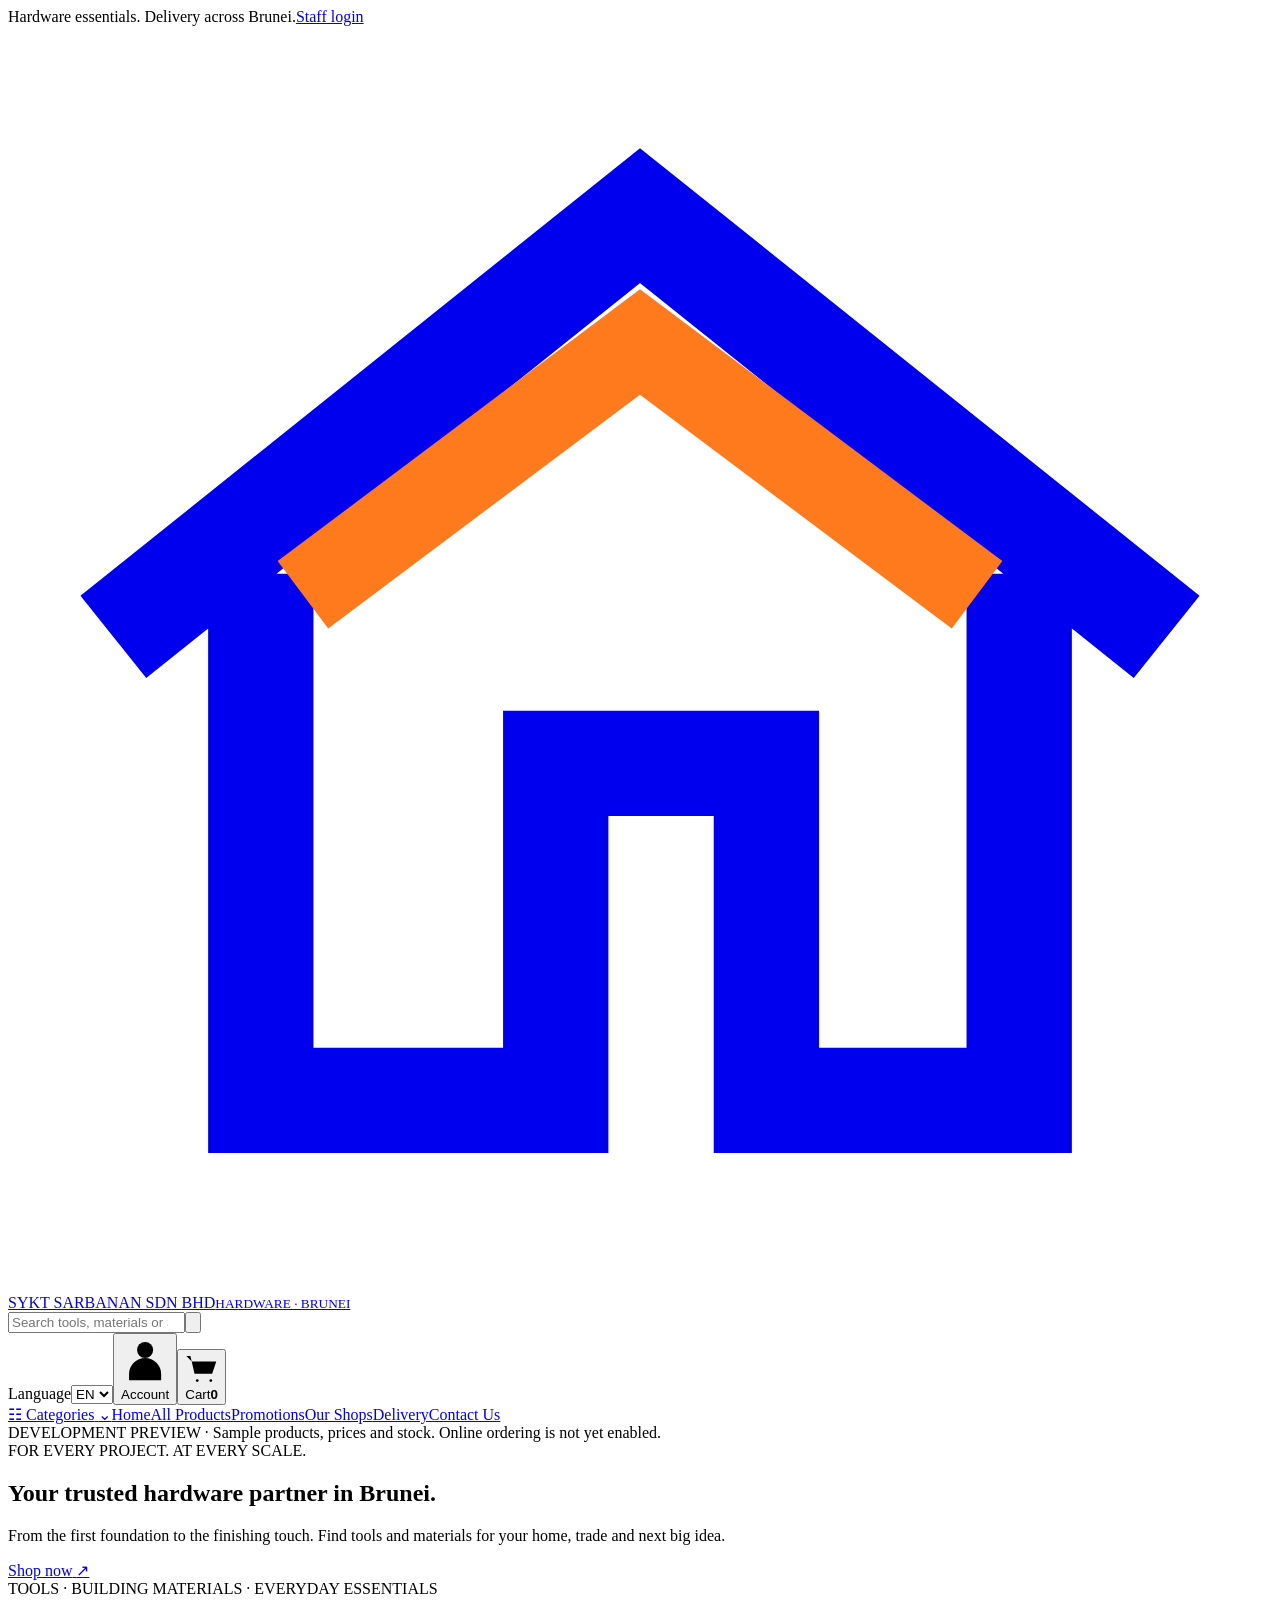
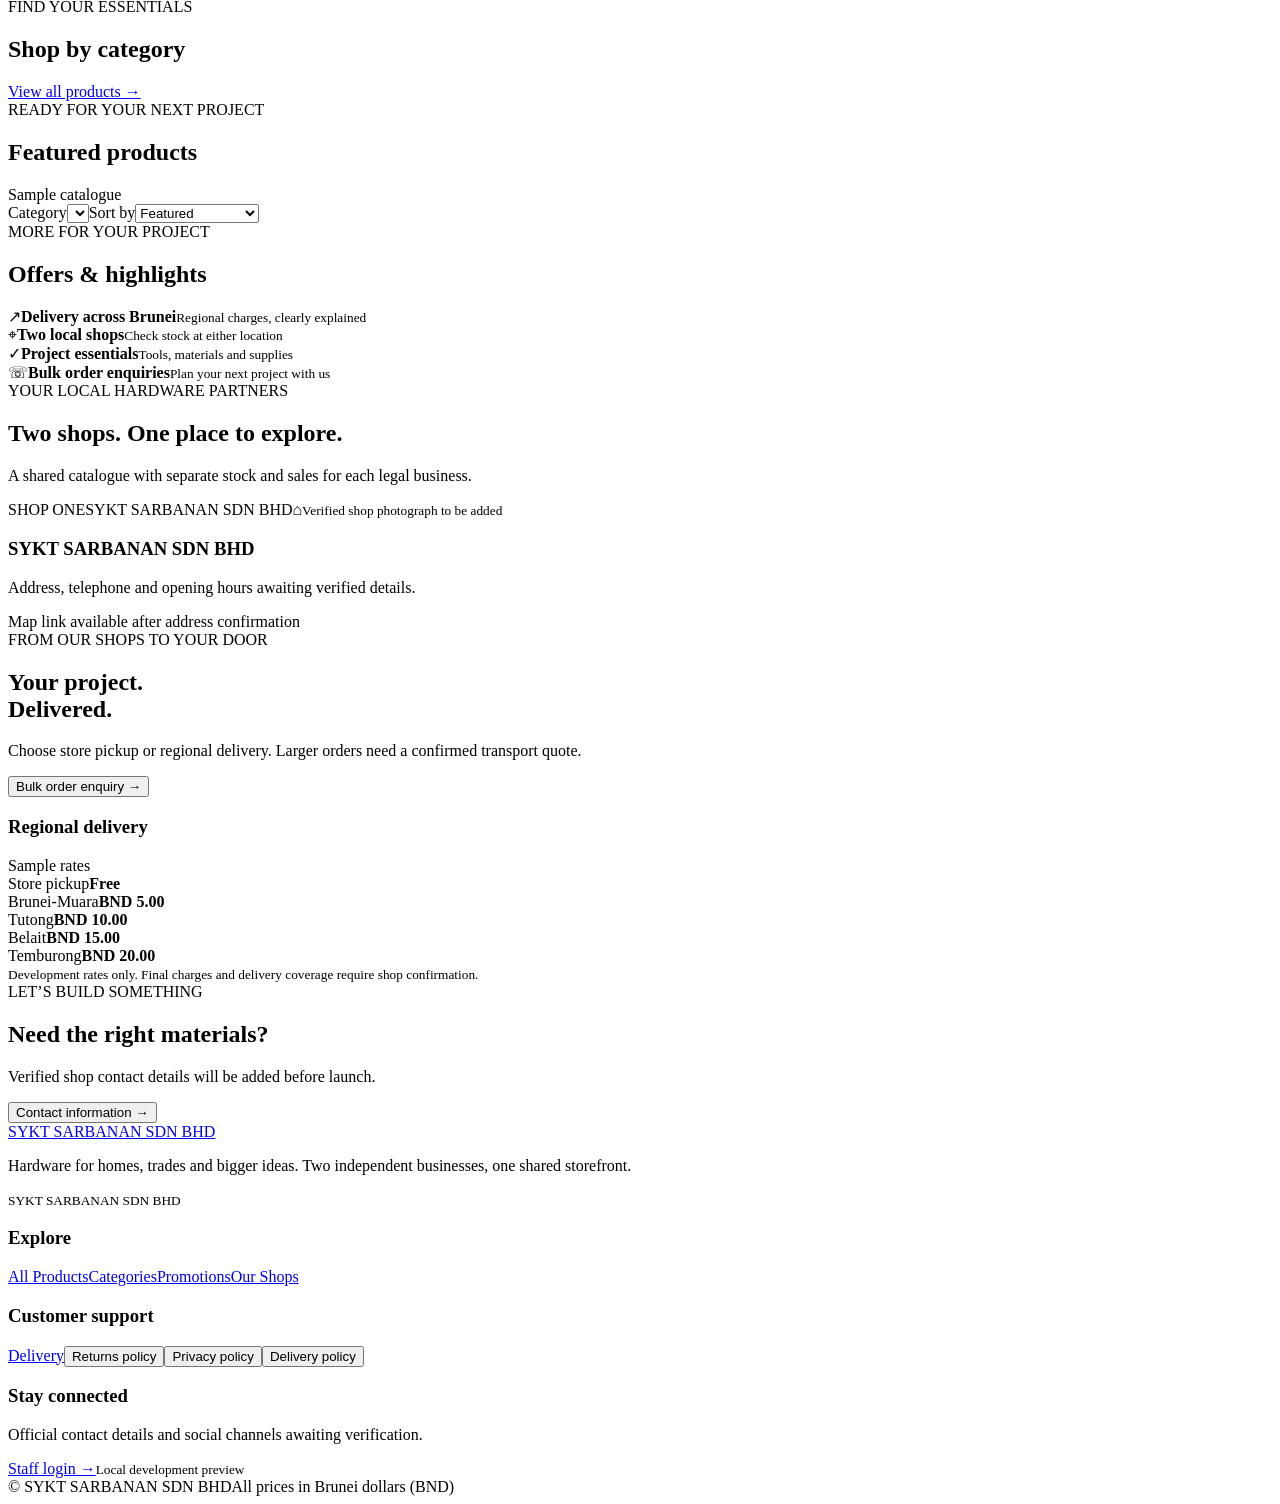
==== sykt-sarbanan/index.html @ 251e5030 "Add independent BMK Arvin and Sykt Sarbanan shop websites" ====
<!doctype html>
<html lang="en"><head><meta charset="utf-8"><meta name="viewport" content="width=device-width,initial-scale=1"><meta name="description" content="Explore hardware, tools and building materials from SYKT SARBANAN SDN BHD in Brunei."><title>SYKT SARBANAN SDN BHD | Hardware for every project</title><link rel="stylesheet" href="/assets/site.css"><script defer src="/assets/i18n.js"></script><script defer src="/assets/site.js"></script></head>
<body>
<div class="announcement"><div class="container"><span data-t="announcement">Hardware essentials. Delivery across Brunei.</span><a href="/staff" data-t="staffLogin">Staff login</a></div></div>
<header class="container header"><a class="brand" href="/" aria-label="SYKT SARBANAN SDN BHD"><svg viewBox="0 0 60 60" aria-hidden="true"><path d="M5 29 30 9 55 29M12 26v25h14V35h10v16h12V26" fill="none" stroke="currentColor" stroke-width="5"/><path d="m14 27 16-12 16 12" fill="none" stroke="#ff791d" stroke-width="4"/></svg><span>SYKT SARBANAN SDN BHD<small data-t="brandSub">HARDWARE · BRUNEI</small></span></a><form id="searchForm" class="search"><input id="search" type="search" data-ph="search" aria-label="Search products" placeholder="Search tools, materials or SKU…"><button aria-label="Search" data-aria="searchAction"><svg viewBox="0 0 24 24"><circle cx="10" cy="10" r="6"/><path d="m15 15 6 6"/></svg></button></form><div class="header-actions"><label class="language"><span class="sr-only" data-t="language">Language</span><select id="language" aria-label="Language" data-aria="language"><option value="en">EN</option><option value="ms">BM</option></select></label><button class="icon-button" id="accountButton" data-aria="account" aria-label="Account"><svg viewBox="0 0 24 24"><circle cx="12" cy="7" r="4"/><path d="M4 22v-3a8 8 0 0 1 16 0v3"/></svg><span data-t="account">Account</span></button><button class="icon-button" id="cartButton" data-aria="cart" aria-label="Cart"><svg viewBox="0 0 24 24"><path d="M1 3h3l3 13h13l3-9H5"/><circle cx="9" cy="21" r="1"/><circle cx="19" cy="21" r="1"/></svg><span data-t="cart">Cart</span><b id="cartCount" class="count">0</b></button></div></header>
<nav class="nav"><div class="container"><a class="nav-category" href="#categories"><span>☷</span> <span data-t="categories">Categories</span> <span>⌄</span></a><a href="#home" data-t="home">Home</a><a href="#catalog" data-t="allProducts">All Products</a><a href="#promotions" data-t="promotions">Promotions</a><a href="#shops" data-t="ourShops">Our Shops</a><a href="#delivery" data-t="delivery">Delivery</a><a href="#contact" data-t="contact">Contact Us</a></div></nav>
<div class="demo-strip"><span class="container" data-t="demoNotice">DEVELOPMENT PREVIEW · Sample products, prices and stock. Online ordering is not yet enabled.</span></div>
<main id="home">
<section class="hero-wrap container"><div class="hero"><div class="hero-content"><span class="eyebrow light" data-t="heroEyebrow">FOR EVERY PROJECT. AT EVERY SCALE.</span><h1 data-t="heroTitle">Your trusted hardware partner in Brunei.</h1><p data-t="heroCopy">From the first foundation to the finishing touch. Find tools and materials for your home, trade and next big idea.</p><a class="button orange" href="#catalog"><span data-t="shopNow">Shop now</span> <span>↗</span></a><div class="hero-foot"><span data-t="heroFoot">TOOLS · BUILDING MATERIALS · EVERYDAY ESSENTIALS</span></div></div></div></section>
<section id="categories" class="container section"><div class="section-head"><div><span class="eyebrow" data-t="findYourEssentials">FIND YOUR ESSENTIALS</span><h2 data-t="shopByCategory">Shop by category</h2></div><a href="#catalog" class="text-link" data-t="viewAll">View all products →</a></div><div id="categoryTiles" class="category-grid"></div></section>
<section id="catalog" class="container section"><div class="section-head"><div><span class="eyebrow" data-t="readyForYourNextProject">READY FOR YOUR NEXT PROJECT</span><h2 data-t="featuredProducts">Featured products</h2></div><span class="sample-label" data-t="sampleCatalogue">Sample catalogue</span></div><div class="filters"><label><select hidden id="company" aria-label="Select shop" data-aria="browseShop"></select></label><label><span data-t="category">Category</span><select id="category" aria-label="Product category" data-aria="category"></select></label><label><span data-t="sort">Sort by</span><select id="sort"><option value="featured" data-t="featured">Featured</option><option value="low" data-t="priceLow">Price: low to high</option><option value="high" data-t="priceHigh">Price: high to low</option></select></label><span id="results" aria-live="polite"></span></div><div id="products" class="product-grid"></div></section>
<section id="promotions" class="container section"><div class="section-head"><div><span class="eyebrow" data-t="moreForYourProject">MORE FOR YOUR PROJECT</span><h2 data-t="offersHighlights">Offers & highlights</h2></div></div><div id="promotionCards" class="promo-grid"></div></section>
<div class="container service-strip"><div><span class="service-icon">↗</span><span><b data-t="deliveryAcrossBrunei">Delivery across Brunei</b><small data-t="deliveryService">Regional charges, clearly explained</small></span></div><div><span class="service-icon">⌖</span><span><b data-t="twoLocalShops">Two local shops</b><small data-t="shopService">Check stock at either location</small></span></div><div><span class="service-icon">✓</span><span><b data-t="projectEssentials">Project essentials</b><small data-t="productService">Tools, materials and supplies</small></span></div><div><span class="service-icon">☏</span><span><b data-t="bulkOrders">Bulk order enquiries</b><small data-t="bulkService">Plan your next project with us</small></span></div></div>
<section id="shops" class="container section"><div class="section-head"><div><span class="eyebrow" data-t="yourLocalPartners">YOUR LOCAL HARDWARE PARTNERS</span><h2 data-t="twoShopsTitle">Two shops. One place to explore.</h2></div><p class="section-intro" data-t="shopsIntro">A shared catalogue with separate stock and sales for each legal business.</p></div><div class="shops-grid"><article class="shop-card"><div class="shop-visual blue"><span class="eyebrow" data-t="shopOne">SHOP ONE</span><span class="shop-wordmark">SYKT SARBANAN SDN BHD</span><span class="warehouse-lines" aria-hidden="true">⌂</span><small data-t="photoPending">Verified shop photograph to be added</small></div><div class="shop-info"><h3>SYKT SARBANAN SDN BHD</h3><p data-t="shopInfoPending">Address, telephone and opening hours awaiting verified details.</p><span class="pending" data-t="mapPending">Map link available after address confirmation</span></div></article></div></section>
<section id="delivery" class="container section delivery-section"><div><span class="eyebrow" data-t="fromOurShopsToYourDoor">FROM OUR SHOPS TO YOUR DOOR</span><h2 data-t="deliveryTitle">Your project.<br>Delivered.</h2><p data-t="deliveryCopy">Choose store pickup or regional delivery. Larger orders need a confirmed transport quote.</p><button class="button navy" id="bulkButton" data-t="bulkEnquiry">Bulk order enquiry →</button></div><div class="delivery-rates"><div class="rate-head"><h3 data-t="regionalDelivery">Regional delivery</h3><span class="sample-label" data-t="sampleRates">Sample rates</span></div><div><span data-t="pickup">Store pickup</span><b data-t="free">Free</b></div><div><span>Brunei-Muara</span><b>BND 5.00</b></div><div><span>Tutong</span><b>BND 10.00</b></div><div><span>Belait</span><b>BND 15.00</b></div><div><span>Temburong</span><b>BND 20.00</b></div><small data-t="deliveryDisclaimer">Development rates only. Final charges and delivery coverage require shop confirmation.</small></div></section>
<section id="contact" class="contact-band"><div class="container"><div><span class="eyebrow light" data-t="letsBuildSomething">LET’S BUILD SOMETHING</span><h2 data-t="needHelp">Need the right materials?</h2><p data-t="contactPending">Verified shop contact details will be added before launch.</p></div><button class="button orange" id="contactButton" data-t="contactDetails">Contact information →</button></div></section>
</main>
<footer><div class="container footer-grid"><div><a class="brand footer-brand" href="/">SYKT SARBANAN SDN BHD</a><p data-t="footerCopy">Hardware for homes, trades and bigger ideas. Two independent businesses, one shared storefront.</p><small>SYKT SARBANAN SDN BHD</small></div><div><h3 data-t="explore">Explore</h3><a href="#catalog" data-t="allProducts">All Products</a><a href="#categories" data-t="categories">Categories</a><a href="#promotions" data-t="promotions">Promotions</a><a href="#shops" data-t="ourShops">Our Shops</a></div><div><h3 data-t="customerSupport">Customer support</h3><a href="#delivery" data-t="delivery">Delivery</a><button class="footer-link" data-policy="returns" data-t="returnsPolicy">Returns policy</button><button class="footer-link" data-policy="privacy" data-t="privacyPolicy">Privacy policy</button><button class="footer-link" data-policy="delivery" data-t="deliveryPolicy">Delivery policy</button></div><div><h3 data-t="stayConnected">Stay connected</h3><p data-t="socialPending">Official contact details and social channels awaiting verification.</p><a href="/staff" data-t="staffLogin">Staff login →</a><small data-t="localPreview">Local development preview</small></div></div><div class="container footer-bottom"><span>© <span id="year"></span> SYKT SARBANAN SDN BHD</span><span data-t="currencyNote">All prices in Brunei dollars (BND)</span></div></footer>
<div id="toast" class="toast" role="status" hidden></div>
<dialog id="languageDialog" class="language-dialog"><span class="eyebrow">WELCOME / SELAMAT DATANG</span><h2>Choose your language<br><span>Pilih bahasa anda</span></h2><p data-t="languageCopy">Browse in the language you prefer. You can change it anytime.</p><div class="language-options"><button data-lang="en"><b>English</b><span>EN</span></button><button data-lang="ms"><b>Bahasa Melayu</b><span>BM</span></button></div><button id="confirmLanguage" class="button navy wide" data-t="continue">Continue</button></dialog>
<dialog id="detailDialog" class="detail-dialog"><button class="close" data-close="detailDialog" aria-label="Close" data-aria="close">×</button><div id="detailContent"></div></dialog>
<dialog id="cartDialog" class="cart-dialog"><div class="dialog-head"><h2 data-t="yourCart">Your cart</h2><button class="close" data-close="cartDialog" aria-label="Close" data-aria="close">×</button></div><div id="cartContent"></div></dialog>
<dialog id="infoDialog" class="info-dialog"><button class="close" data-close="infoDialog" aria-label="Close" data-aria="close">×</button><div id="infoContent"></div></dialog>
</body></html>
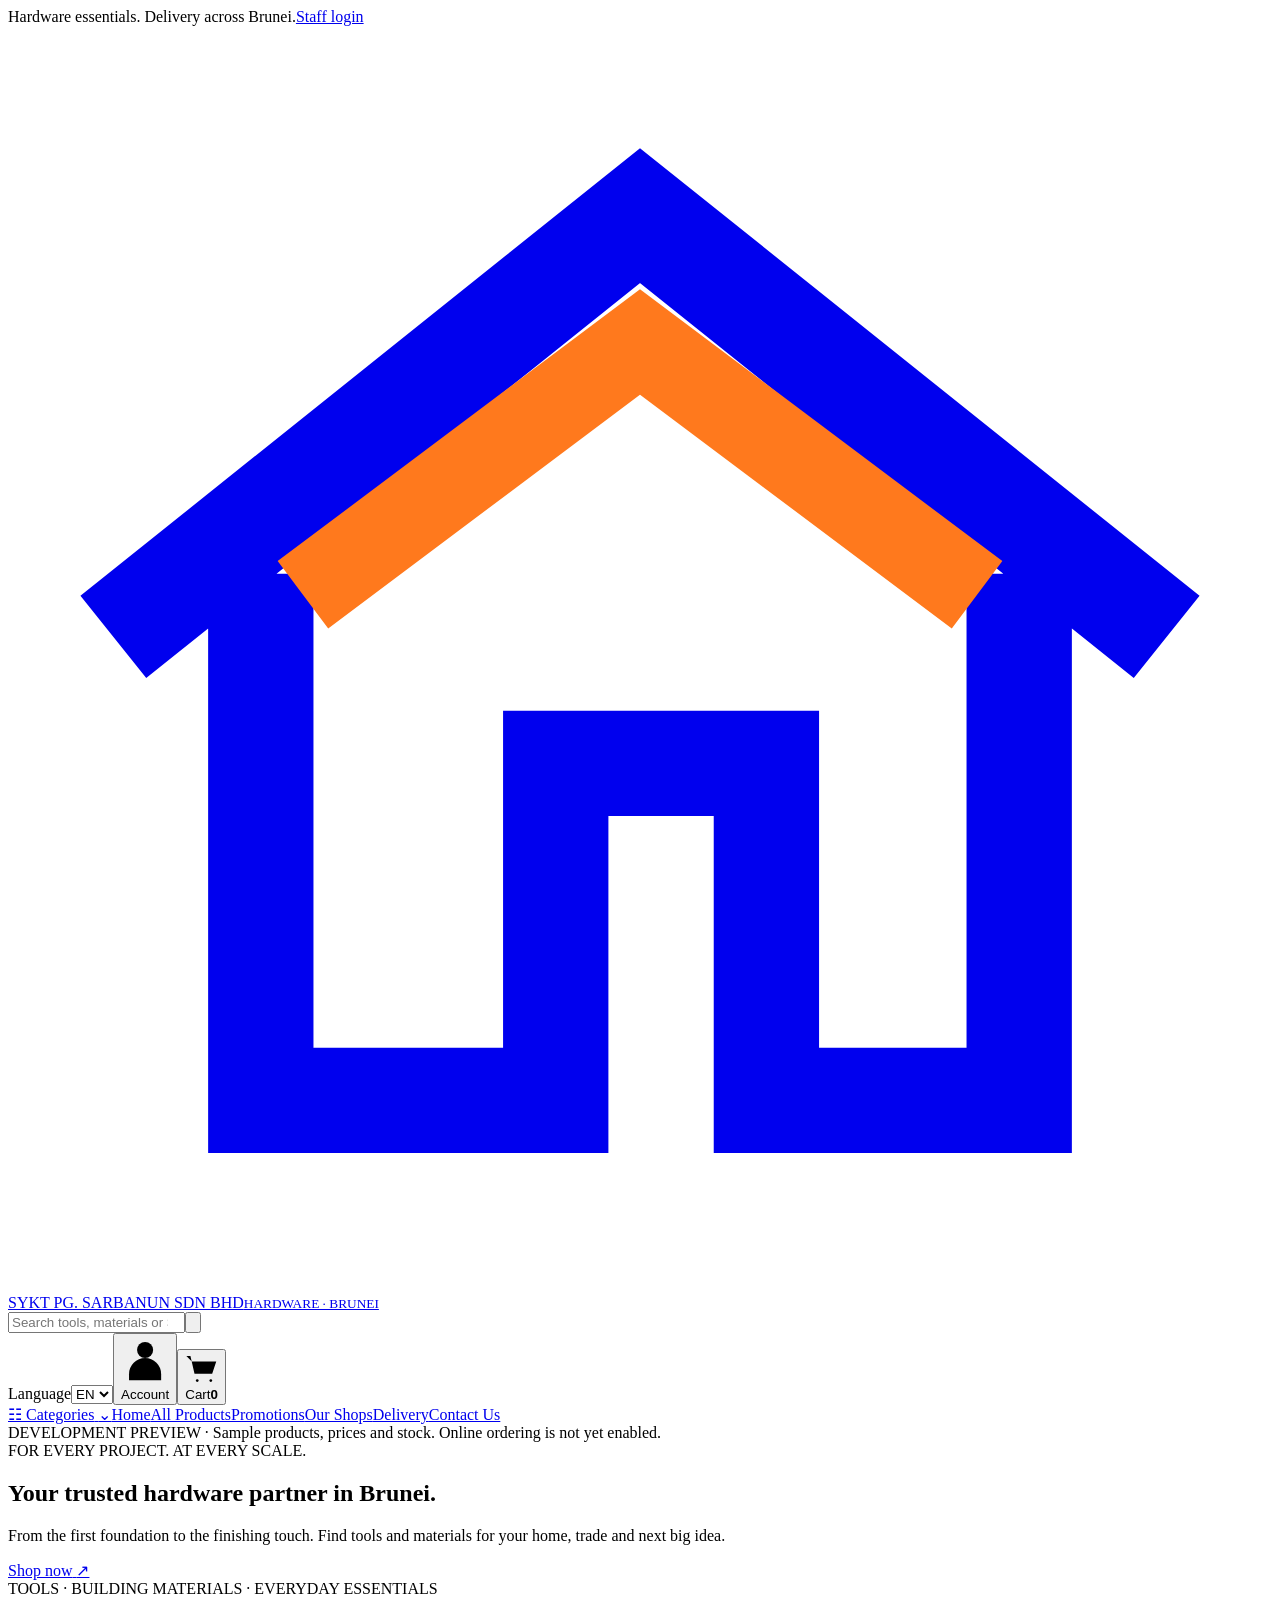
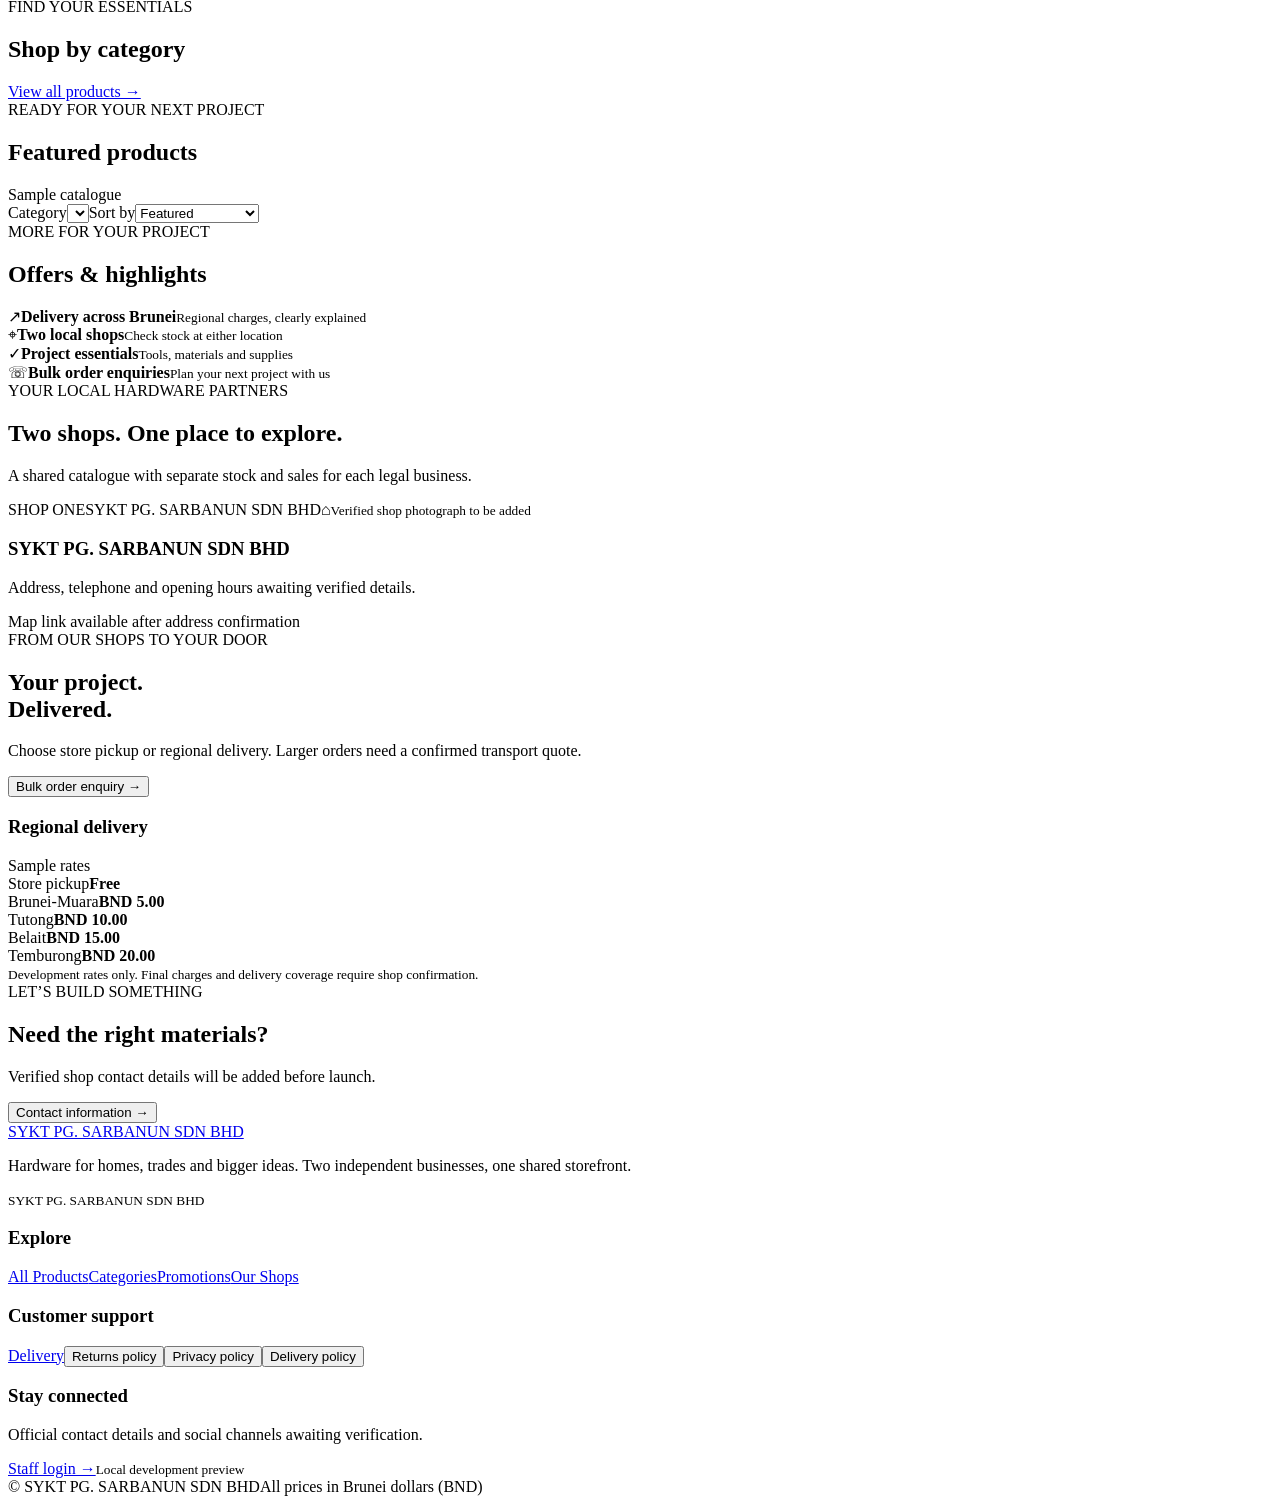
==== commit e8a2ce5a: "Correct Sarbanun legal name and add private inventory audit export" ====
--- a/sykt-sarbanan/index.html
+++ b/sykt-sarbanan/index.html
@@ -1,8 +1,8 @@
 <!doctype html>
-<html lang="en"><head><meta charset="utf-8"><meta name="viewport" content="width=device-width,initial-scale=1"><meta name="description" content="Explore hardware, tools and building materials from SYKT SARBANAN SDN BHD in Brunei."><title>SYKT SARBANAN SDN BHD | Hardware for every project</title><link rel="stylesheet" href="/assets/site.css"><script defer src="/assets/i18n.js"></script><script defer src="/assets/site.js"></script></head>
+<html lang="en"><head><meta charset="utf-8"><meta name="viewport" content="width=device-width,initial-scale=1"><meta name="description" content="Explore hardware, tools and building materials from SYKT PG. SARBANUN SDN BHD in Brunei."><title>SYKT PG. SARBANUN SDN BHD | Hardware for every project</title><link rel="stylesheet" href="/assets/site.css"><script defer src="/assets/i18n.js"></script><script defer src="/assets/customer.js"></script><script defer src="/assets/shop-settings.js"></script><script defer src="/assets/site.js"></script></head>
 <body>
 <div class="announcement"><div class="container"><span data-t="announcement">Hardware essentials. Delivery across Brunei.</span><a href="/staff" data-t="staffLogin">Staff login</a></div></div>
-<header class="container header"><a class="brand" href="/" aria-label="SYKT SARBANAN SDN BHD"><svg viewBox="0 0 60 60" aria-hidden="true"><path d="M5 29 30 9 55 29M12 26v25h14V35h10v16h12V26" fill="none" stroke="currentColor" stroke-width="5"/><path d="m14 27 16-12 16 12" fill="none" stroke="#ff791d" stroke-width="4"/></svg><span>SYKT SARBANAN SDN BHD<small data-t="brandSub">HARDWARE · BRUNEI</small></span></a><form id="searchForm" class="search"><input id="search" type="search" data-ph="search" aria-label="Search products" placeholder="Search tools, materials or SKU…"><button aria-label="Search" data-aria="searchAction"><svg viewBox="0 0 24 24"><circle cx="10" cy="10" r="6"/><path d="m15 15 6 6"/></svg></button></form><div class="header-actions"><label class="language"><span class="sr-only" data-t="language">Language</span><select id="language" aria-label="Language" data-aria="language"><option value="en">EN</option><option value="ms">BM</option></select></label><button class="icon-button" id="accountButton" data-aria="account" aria-label="Account"><svg viewBox="0 0 24 24"><circle cx="12" cy="7" r="4"/><path d="M4 22v-3a8 8 0 0 1 16 0v3"/></svg><span data-t="account">Account</span></button><button class="icon-button" id="cartButton" data-aria="cart" aria-label="Cart"><svg viewBox="0 0 24 24"><path d="M1 3h3l3 13h13l3-9H5"/><circle cx="9" cy="21" r="1"/><circle cx="19" cy="21" r="1"/></svg><span data-t="cart">Cart</span><b id="cartCount" class="count">0</b></button></div></header>
+<header class="container header"><a class="brand" href="/" aria-label="SYKT PG. SARBANUN SDN BHD"><svg viewBox="0 0 60 60" aria-hidden="true"><path d="M5 29 30 9 55 29M12 26v25h14V35h10v16h12V26" fill="none" stroke="currentColor" stroke-width="5"/><path d="m14 27 16-12 16 12" fill="none" stroke="#ff791d" stroke-width="4"/></svg><span>SYKT PG. SARBANUN SDN BHD<small data-t="brandSub">HARDWARE · BRUNEI</small></span></a><form id="searchForm" class="search"><input id="search" type="search" data-ph="search" aria-label="Search products" placeholder="Search tools, materials or SKU…"><button aria-label="Search" data-aria="searchAction"><svg viewBox="0 0 24 24"><circle cx="10" cy="10" r="6"/><path d="m15 15 6 6"/></svg></button></form><div class="header-actions"><label class="language"><span class="sr-only" data-t="language">Language</span><select id="language" aria-label="Language" data-aria="language"><option value="en">EN</option><option value="ms">BM</option></select></label><button class="icon-button" id="accountButton" data-aria="account" aria-label="Account"><svg viewBox="0 0 24 24"><circle cx="12" cy="7" r="4"/><path d="M4 22v-3a8 8 0 0 1 16 0v3"/></svg><span data-t="account">Account</span></button><button class="icon-button" id="cartButton" data-aria="cart" aria-label="Cart"><svg viewBox="0 0 24 24"><path d="M1 3h3l3 13h13l3-9H5"/><circle cx="9" cy="21" r="1"/><circle cx="19" cy="21" r="1"/></svg><span data-t="cart">Cart</span><b id="cartCount" class="count">0</b></button></div></header>
 <nav class="nav"><div class="container"><a class="nav-category" href="#categories"><span>☷</span> <span data-t="categories">Categories</span> <span>⌄</span></a><a href="#home" data-t="home">Home</a><a href="#catalog" data-t="allProducts">All Products</a><a href="#promotions" data-t="promotions">Promotions</a><a href="#shops" data-t="ourShops">Our Shops</a><a href="#delivery" data-t="delivery">Delivery</a><a href="#contact" data-t="contact">Contact Us</a></div></nav>
 <div class="demo-strip"><span class="container" data-t="demoNotice">DEVELOPMENT PREVIEW · Sample products, prices and stock. Online ordering is not yet enabled.</span></div>
 <main id="home">
@@ -11,11 +11,11 @@
 <section id="catalog" class="container section"><div class="section-head"><div><span class="eyebrow" data-t="readyForYourNextProject">READY FOR YOUR NEXT PROJECT</span><h2 data-t="featuredProducts">Featured products</h2></div><span class="sample-label" data-t="sampleCatalogue">Sample catalogue</span></div><div class="filters"><label><select hidden id="company" aria-label="Select shop" data-aria="browseShop"></select></label><label><span data-t="category">Category</span><select id="category" aria-label="Product category" data-aria="category"></select></label><label><span data-t="sort">Sort by</span><select id="sort"><option value="featured" data-t="featured">Featured</option><option value="low" data-t="priceLow">Price: low to high</option><option value="high" data-t="priceHigh">Price: high to low</option></select></label><span id="results" aria-live="polite"></span></div><div id="products" class="product-grid"></div></section>
 <section id="promotions" class="container section"><div class="section-head"><div><span class="eyebrow" data-t="moreForYourProject">MORE FOR YOUR PROJECT</span><h2 data-t="offersHighlights">Offers & highlights</h2></div></div><div id="promotionCards" class="promo-grid"></div></section>
 <div class="container service-strip"><div><span class="service-icon">↗</span><span><b data-t="deliveryAcrossBrunei">Delivery across Brunei</b><small data-t="deliveryService">Regional charges, clearly explained</small></span></div><div><span class="service-icon">⌖</span><span><b data-t="twoLocalShops">Two local shops</b><small data-t="shopService">Check stock at either location</small></span></div><div><span class="service-icon">✓</span><span><b data-t="projectEssentials">Project essentials</b><small data-t="productService">Tools, materials and supplies</small></span></div><div><span class="service-icon">☏</span><span><b data-t="bulkOrders">Bulk order enquiries</b><small data-t="bulkService">Plan your next project with us</small></span></div></div>
-<section id="shops" class="container section"><div class="section-head"><div><span class="eyebrow" data-t="yourLocalPartners">YOUR LOCAL HARDWARE PARTNERS</span><h2 data-t="twoShopsTitle">Two shops. One place to explore.</h2></div><p class="section-intro" data-t="shopsIntro">A shared catalogue with separate stock and sales for each legal business.</p></div><div class="shops-grid"><article class="shop-card"><div class="shop-visual blue"><span class="eyebrow" data-t="shopOne">SHOP ONE</span><span class="shop-wordmark">SYKT SARBANAN SDN BHD</span><span class="warehouse-lines" aria-hidden="true">⌂</span><small data-t="photoPending">Verified shop photograph to be added</small></div><div class="shop-info"><h3>SYKT SARBANAN SDN BHD</h3><p data-t="shopInfoPending">Address, telephone and opening hours awaiting verified details.</p><span class="pending" data-t="mapPending">Map link available after address confirmation</span></div></article></div></section>
+<section id="shops" class="container section"><div class="section-head"><div><span class="eyebrow" data-t="yourLocalPartners">YOUR LOCAL HARDWARE PARTNERS</span><h2 data-t="twoShopsTitle">Two shops. One place to explore.</h2></div><p class="section-intro" data-t="shopsIntro">A shared catalogue with separate stock and sales for each legal business.</p></div><div class="shops-grid"><article class="shop-card"><div class="shop-visual blue"><span class="eyebrow" data-t="shopOne">SHOP ONE</span><span class="shop-wordmark">SYKT PG. SARBANUN SDN BHD</span><span class="warehouse-lines" aria-hidden="true">⌂</span><small data-t="photoPending">Verified shop photograph to be added</small></div><div class="shop-info"><h3>SYKT PG. SARBANUN SDN BHD</h3><p data-t="shopInfoPending">Address, telephone and opening hours awaiting verified details.</p><span class="pending" data-t="mapPending">Map link available after address confirmation</span></div></article></div></section>
 <section id="delivery" class="container section delivery-section"><div><span class="eyebrow" data-t="fromOurShopsToYourDoor">FROM OUR SHOPS TO YOUR DOOR</span><h2 data-t="deliveryTitle">Your project.<br>Delivered.</h2><p data-t="deliveryCopy">Choose store pickup or regional delivery. Larger orders need a confirmed transport quote.</p><button class="button navy" id="bulkButton" data-t="bulkEnquiry">Bulk order enquiry →</button></div><div class="delivery-rates"><div class="rate-head"><h3 data-t="regionalDelivery">Regional delivery</h3><span class="sample-label" data-t="sampleRates">Sample rates</span></div><div><span data-t="pickup">Store pickup</span><b data-t="free">Free</b></div><div><span>Brunei-Muara</span><b>BND 5.00</b></div><div><span>Tutong</span><b>BND 10.00</b></div><div><span>Belait</span><b>BND 15.00</b></div><div><span>Temburong</span><b>BND 20.00</b></div><small data-t="deliveryDisclaimer">Development rates only. Final charges and delivery coverage require shop confirmation.</small></div></section>
 <section id="contact" class="contact-band"><div class="container"><div><span class="eyebrow light" data-t="letsBuildSomething">LET’S BUILD SOMETHING</span><h2 data-t="needHelp">Need the right materials?</h2><p data-t="contactPending">Verified shop contact details will be added before launch.</p></div><button class="button orange" id="contactButton" data-t="contactDetails">Contact information →</button></div></section>
 </main>
-<footer><div class="container footer-grid"><div><a class="brand footer-brand" href="/">SYKT SARBANAN SDN BHD</a><p data-t="footerCopy">Hardware for homes, trades and bigger ideas. Two independent businesses, one shared storefront.</p><small>SYKT SARBANAN SDN BHD</small></div><div><h3 data-t="explore">Explore</h3><a href="#catalog" data-t="allProducts">All Products</a><a href="#categories" data-t="categories">Categories</a><a href="#promotions" data-t="promotions">Promotions</a><a href="#shops" data-t="ourShops">Our Shops</a></div><div><h3 data-t="customerSupport">Customer support</h3><a href="#delivery" data-t="delivery">Delivery</a><button class="footer-link" data-policy="returns" data-t="returnsPolicy">Returns policy</button><button class="footer-link" data-policy="privacy" data-t="privacyPolicy">Privacy policy</button><button class="footer-link" data-policy="delivery" data-t="deliveryPolicy">Delivery policy</button></div><div><h3 data-t="stayConnected">Stay connected</h3><p data-t="socialPending">Official contact details and social channels awaiting verification.</p><a href="/staff" data-t="staffLogin">Staff login →</a><small data-t="localPreview">Local development preview</small></div></div><div class="container footer-bottom"><span>© <span id="year"></span> SYKT SARBANAN SDN BHD</span><span data-t="currencyNote">All prices in Brunei dollars (BND)</span></div></footer>
+<footer><div class="container footer-grid"><div><a class="brand footer-brand" href="/">SYKT PG. SARBANUN SDN BHD</a><p data-t="footerCopy">Hardware for homes, trades and bigger ideas. Two independent businesses, one shared storefront.</p><small>SYKT PG. SARBANUN SDN BHD</small></div><div><h3 data-t="explore">Explore</h3><a href="#catalog" data-t="allProducts">All Products</a><a href="#categories" data-t="categories">Categories</a><a href="#promotions" data-t="promotions">Promotions</a><a href="#shops" data-t="ourShops">Our Shops</a></div><div><h3 data-t="customerSupport">Customer support</h3><a href="#delivery" data-t="delivery">Delivery</a><button class="footer-link" data-policy="returns" data-t="returnsPolicy">Returns policy</button><button class="footer-link" data-policy="privacy" data-t="privacyPolicy">Privacy policy</button><button class="footer-link" data-policy="delivery" data-t="deliveryPolicy">Delivery policy</button></div><div><h3 data-t="stayConnected">Stay connected</h3><p data-t="socialPending">Official contact details and social channels awaiting verification.</p><a href="/staff" data-t="staffLogin">Staff login →</a><small data-t="localPreview">Local development preview</small></div></div><div class="container footer-bottom"><span>© <span id="year"></span> SYKT PG. SARBANUN SDN BHD</span><span data-t="currencyNote">All prices in Brunei dollars (BND)</span></div></footer>
 <div id="toast" class="toast" role="status" hidden></div>
 <dialog id="languageDialog" class="language-dialog"><span class="eyebrow">WELCOME / SELAMAT DATANG</span><h2>Choose your language<br><span>Pilih bahasa anda</span></h2><p data-t="languageCopy">Browse in the language you prefer. You can change it anytime.</p><div class="language-options"><button data-lang="en"><b>English</b><span>EN</span></button><button data-lang="ms"><b>Bahasa Melayu</b><span>BM</span></button></div><button id="confirmLanguage" class="button navy wide" data-t="continue">Continue</button></dialog>
 <dialog id="detailDialog" class="detail-dialog"><button class="close" data-close="detailDialog" aria-label="Close" data-aria="close">×</button><div id="detailContent"></div></dialog>
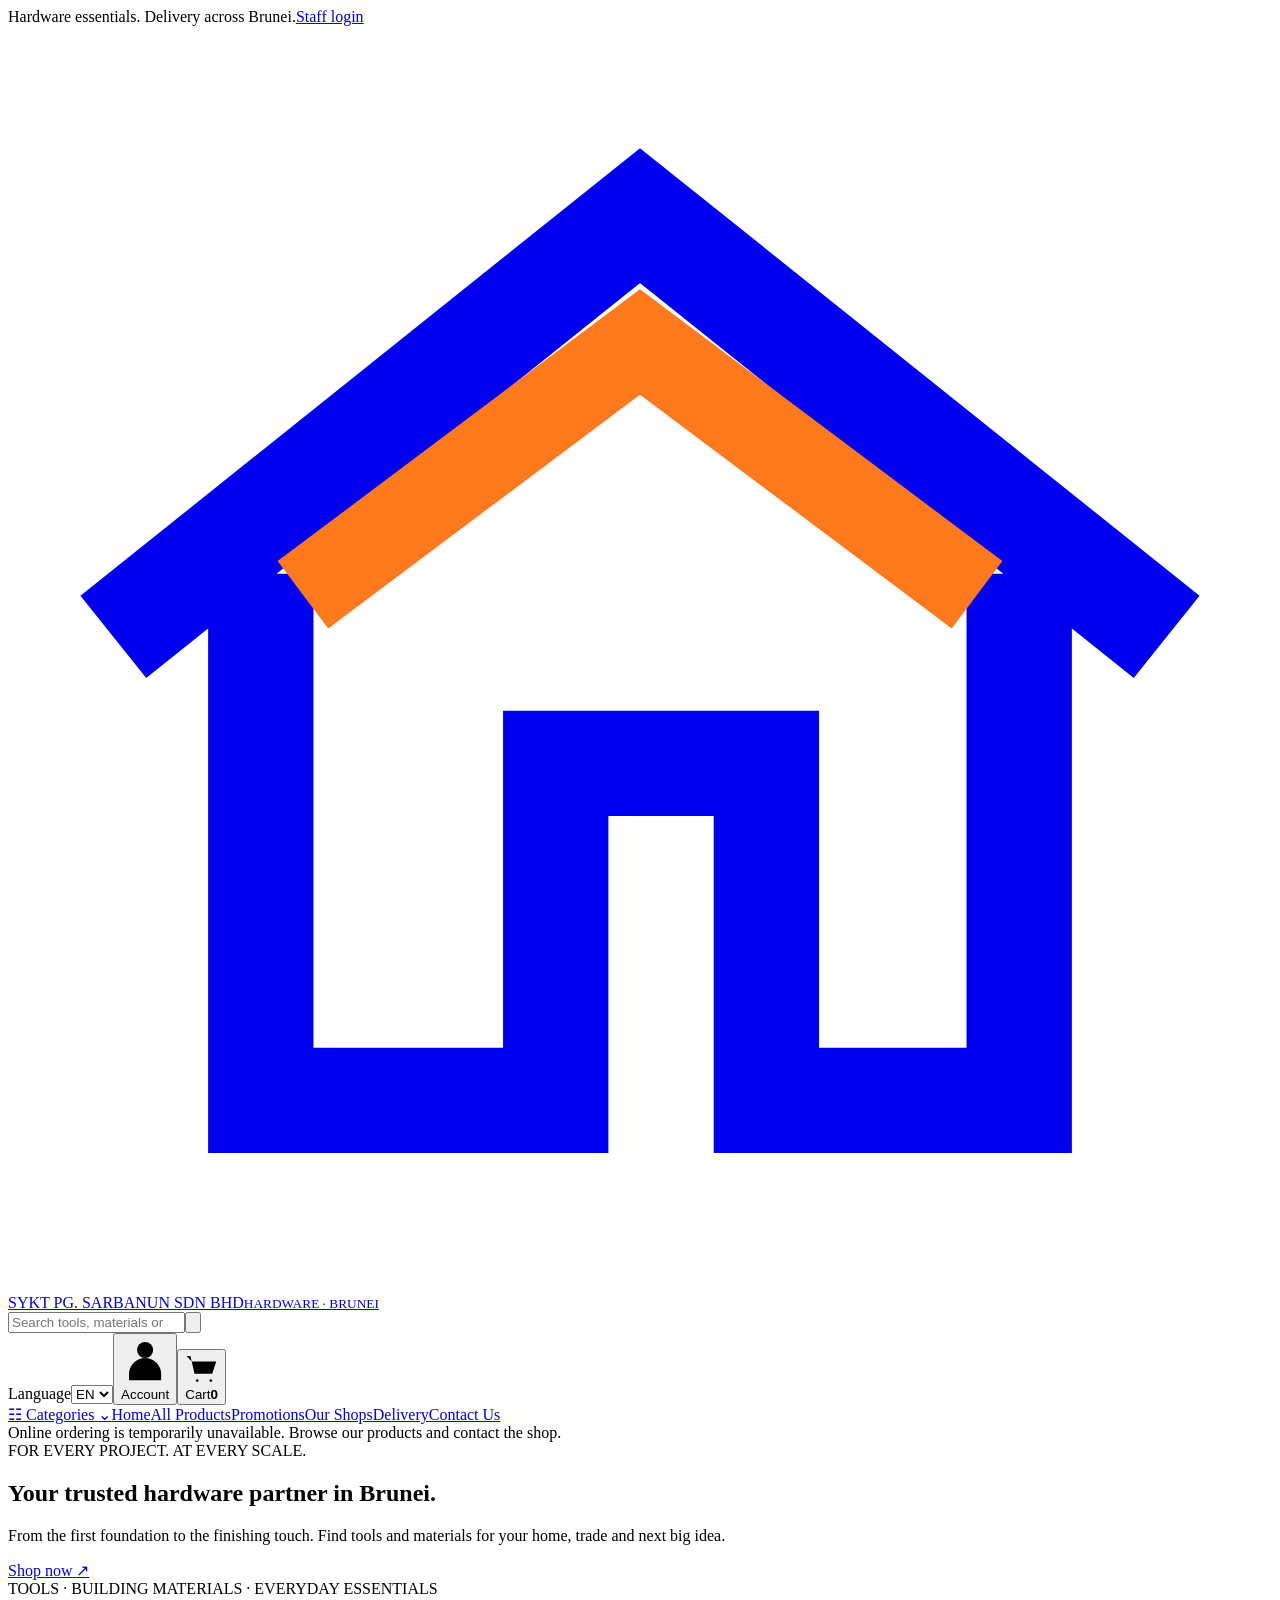
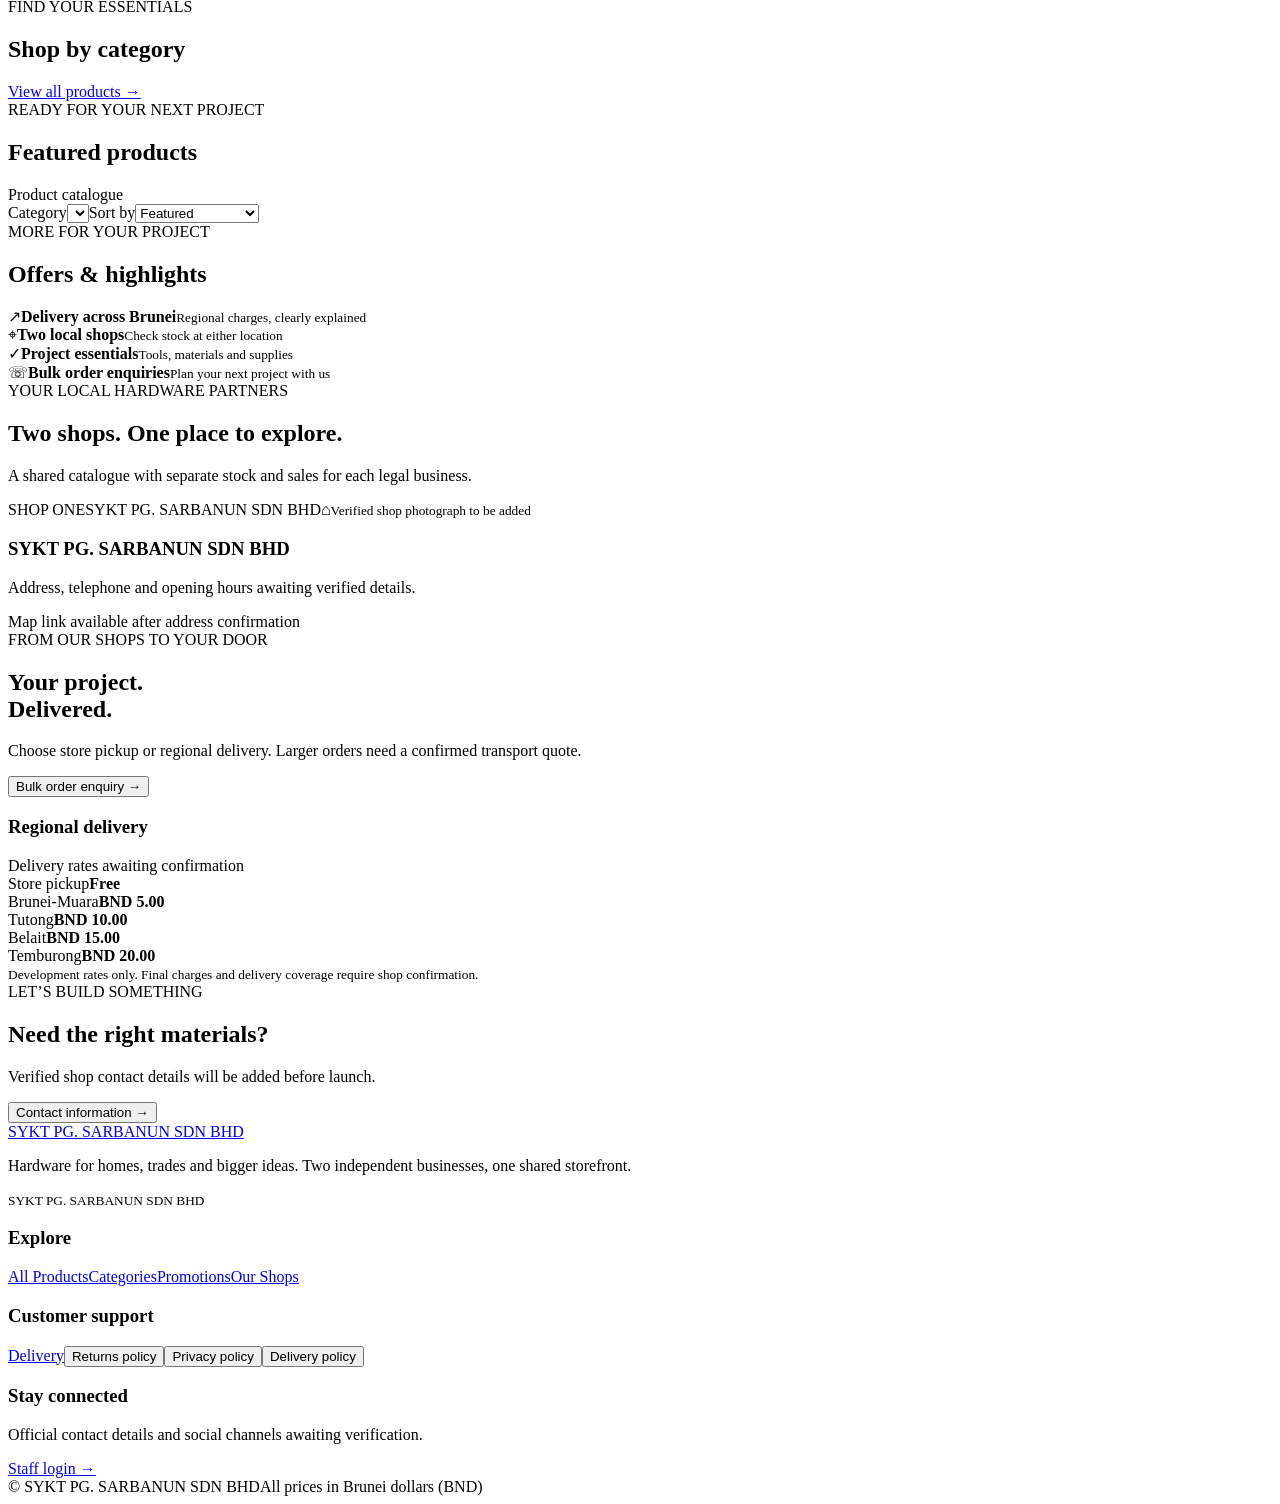
==== commit d4e1932a: "Clarify live catalogue status and add administrator company branding" ====
--- a/sykt-sarbanan/index.html
+++ b/sykt-sarbanan/index.html
@@ -1,21 +1,21 @@
 <!doctype html>
-<html lang="en"><head><meta charset="utf-8"><meta name="viewport" content="width=device-width,initial-scale=1"><meta name="description" content="Explore hardware, tools and building materials from SYKT PG. SARBANUN SDN BHD in Brunei."><title>SYKT PG. SARBANUN SDN BHD | Hardware for every project</title><link rel="stylesheet" href="/assets/site.css"><script defer src="/assets/i18n.js"></script><script defer src="/assets/customer.js"></script><script defer src="/assets/shop-settings.js"></script><script defer src="/assets/site.js"></script></head>
+<html lang="en"><head><meta charset="utf-8"><meta name="viewport" content="width=device-width,initial-scale=1"><meta name="description" content="Explore hardware, tools and building materials from SYKT PG. SARBANUN SDN BHD in Brunei."><title>SYKT PG. SARBANUN SDN BHD | Hardware for every project</title><link rel="stylesheet" href="/assets/site.css"><script defer src="/assets/i18n.js"></script><script defer src="/assets/customer.js"></script><script defer src="/assets/shop-settings.js"></script><script defer src="/assets/site.js"></script><script defer src="/assets/branding.js"></script></head>
 <body>
 <div class="announcement"><div class="container"><span data-t="announcement">Hardware essentials. Delivery across Brunei.</span><a href="/staff" data-t="staffLogin">Staff login</a></div></div>
 <header class="container header"><a class="brand" href="/" aria-label="SYKT PG. SARBANUN SDN BHD"><svg viewBox="0 0 60 60" aria-hidden="true"><path d="M5 29 30 9 55 29M12 26v25h14V35h10v16h12V26" fill="none" stroke="currentColor" stroke-width="5"/><path d="m14 27 16-12 16 12" fill="none" stroke="#ff791d" stroke-width="4"/></svg><span>SYKT PG. SARBANUN SDN BHD<small data-t="brandSub">HARDWARE · BRUNEI</small></span></a><form id="searchForm" class="search"><input id="search" type="search" data-ph="search" aria-label="Search products" placeholder="Search tools, materials or SKU…"><button aria-label="Search" data-aria="searchAction"><svg viewBox="0 0 24 24"><circle cx="10" cy="10" r="6"/><path d="m15 15 6 6"/></svg></button></form><div class="header-actions"><label class="language"><span class="sr-only" data-t="language">Language</span><select id="language" aria-label="Language" data-aria="language"><option value="en">EN</option><option value="ms">BM</option></select></label><button class="icon-button" id="accountButton" data-aria="account" aria-label="Account"><svg viewBox="0 0 24 24"><circle cx="12" cy="7" r="4"/><path d="M4 22v-3a8 8 0 0 1 16 0v3"/></svg><span data-t="account">Account</span></button><button class="icon-button" id="cartButton" data-aria="cart" aria-label="Cart"><svg viewBox="0 0 24 24"><path d="M1 3h3l3 13h13l3-9H5"/><circle cx="9" cy="21" r="1"/><circle cx="19" cy="21" r="1"/></svg><span data-t="cart">Cart</span><b id="cartCount" class="count">0</b></button></div></header>
 <nav class="nav"><div class="container"><a class="nav-category" href="#categories"><span>☷</span> <span data-t="categories">Categories</span> <span>⌄</span></a><a href="#home" data-t="home">Home</a><a href="#catalog" data-t="allProducts">All Products</a><a href="#promotions" data-t="promotions">Promotions</a><a href="#shops" data-t="ourShops">Our Shops</a><a href="#delivery" data-t="delivery">Delivery</a><a href="#contact" data-t="contact">Contact Us</a></div></nav>
-<div class="demo-strip"><span class="container" data-t="demoNotice">DEVELOPMENT PREVIEW · Sample products, prices and stock. Online ordering is not yet enabled.</span></div>
+<div class="demo-strip"><span class="container" data-t="demoNotice">Online ordering is temporarily unavailable. Browse our products and contact the shop.</span></div>
 <main id="home">
 <section class="hero-wrap container"><div class="hero"><div class="hero-content"><span class="eyebrow light" data-t="heroEyebrow">FOR EVERY PROJECT. AT EVERY SCALE.</span><h1 data-t="heroTitle">Your trusted hardware partner in Brunei.</h1><p data-t="heroCopy">From the first foundation to the finishing touch. Find tools and materials for your home, trade and next big idea.</p><a class="button orange" href="#catalog"><span data-t="shopNow">Shop now</span> <span>↗</span></a><div class="hero-foot"><span data-t="heroFoot">TOOLS · BUILDING MATERIALS · EVERYDAY ESSENTIALS</span></div></div></div></section>
 <section id="categories" class="container section"><div class="section-head"><div><span class="eyebrow" data-t="findYourEssentials">FIND YOUR ESSENTIALS</span><h2 data-t="shopByCategory">Shop by category</h2></div><a href="#catalog" class="text-link" data-t="viewAll">View all products →</a></div><div id="categoryTiles" class="category-grid"></div></section>
-<section id="catalog" class="container section"><div class="section-head"><div><span class="eyebrow" data-t="readyForYourNextProject">READY FOR YOUR NEXT PROJECT</span><h2 data-t="featuredProducts">Featured products</h2></div><span class="sample-label" data-t="sampleCatalogue">Sample catalogue</span></div><div class="filters"><label><select hidden id="company" aria-label="Select shop" data-aria="browseShop"></select></label><label><span data-t="category">Category</span><select id="category" aria-label="Product category" data-aria="category"></select></label><label><span data-t="sort">Sort by</span><select id="sort"><option value="featured" data-t="featured">Featured</option><option value="low" data-t="priceLow">Price: low to high</option><option value="high" data-t="priceHigh">Price: high to low</option></select></label><span id="results" aria-live="polite"></span></div><div id="products" class="product-grid"></div></section>
+<section id="catalog" class="container section"><div class="section-head"><div><span class="eyebrow" data-t="readyForYourNextProject">READY FOR YOUR NEXT PROJECT</span><h2 data-t="featuredProducts">Featured products</h2></div><span class="sample-label" data-t="sampleCatalogue">Product catalogue</span></div><div class="filters"><label><select hidden id="company" aria-label="Select shop" data-aria="browseShop"></select></label><label><span data-t="category">Category</span><select id="category" aria-label="Product category" data-aria="category"></select></label><label><span data-t="sort">Sort by</span><select id="sort"><option value="featured" data-t="featured">Featured</option><option value="low" data-t="priceLow">Price: low to high</option><option value="high" data-t="priceHigh">Price: high to low</option></select></label><span id="results" aria-live="polite"></span></div><div id="products" class="product-grid"></div></section>
 <section id="promotions" class="container section"><div class="section-head"><div><span class="eyebrow" data-t="moreForYourProject">MORE FOR YOUR PROJECT</span><h2 data-t="offersHighlights">Offers & highlights</h2></div></div><div id="promotionCards" class="promo-grid"></div></section>
 <div class="container service-strip"><div><span class="service-icon">↗</span><span><b data-t="deliveryAcrossBrunei">Delivery across Brunei</b><small data-t="deliveryService">Regional charges, clearly explained</small></span></div><div><span class="service-icon">⌖</span><span><b data-t="twoLocalShops">Two local shops</b><small data-t="shopService">Check stock at either location</small></span></div><div><span class="service-icon">✓</span><span><b data-t="projectEssentials">Project essentials</b><small data-t="productService">Tools, materials and supplies</small></span></div><div><span class="service-icon">☏</span><span><b data-t="bulkOrders">Bulk order enquiries</b><small data-t="bulkService">Plan your next project with us</small></span></div></div>
 <section id="shops" class="container section"><div class="section-head"><div><span class="eyebrow" data-t="yourLocalPartners">YOUR LOCAL HARDWARE PARTNERS</span><h2 data-t="twoShopsTitle">Two shops. One place to explore.</h2></div><p class="section-intro" data-t="shopsIntro">A shared catalogue with separate stock and sales for each legal business.</p></div><div class="shops-grid"><article class="shop-card"><div class="shop-visual blue"><span class="eyebrow" data-t="shopOne">SHOP ONE</span><span class="shop-wordmark">SYKT PG. SARBANUN SDN BHD</span><span class="warehouse-lines" aria-hidden="true">⌂</span><small data-t="photoPending">Verified shop photograph to be added</small></div><div class="shop-info"><h3>SYKT PG. SARBANUN SDN BHD</h3><p data-t="shopInfoPending">Address, telephone and opening hours awaiting verified details.</p><span class="pending" data-t="mapPending">Map link available after address confirmation</span></div></article></div></section>
-<section id="delivery" class="container section delivery-section"><div><span class="eyebrow" data-t="fromOurShopsToYourDoor">FROM OUR SHOPS TO YOUR DOOR</span><h2 data-t="deliveryTitle">Your project.<br>Delivered.</h2><p data-t="deliveryCopy">Choose store pickup or regional delivery. Larger orders need a confirmed transport quote.</p><button class="button navy" id="bulkButton" data-t="bulkEnquiry">Bulk order enquiry →</button></div><div class="delivery-rates"><div class="rate-head"><h3 data-t="regionalDelivery">Regional delivery</h3><span class="sample-label" data-t="sampleRates">Sample rates</span></div><div><span data-t="pickup">Store pickup</span><b data-t="free">Free</b></div><div><span>Brunei-Muara</span><b>BND 5.00</b></div><div><span>Tutong</span><b>BND 10.00</b></div><div><span>Belait</span><b>BND 15.00</b></div><div><span>Temburong</span><b>BND 20.00</b></div><small data-t="deliveryDisclaimer">Development rates only. Final charges and delivery coverage require shop confirmation.</small></div></section>
+<section id="delivery" class="container section delivery-section"><div><span class="eyebrow" data-t="fromOurShopsToYourDoor">FROM OUR SHOPS TO YOUR DOOR</span><h2 data-t="deliveryTitle">Your project.<br>Delivered.</h2><p data-t="deliveryCopy">Choose store pickup or regional delivery. Larger orders need a confirmed transport quote.</p><button class="button navy" id="bulkButton" data-t="bulkEnquiry">Bulk order enquiry →</button></div><div class="delivery-rates"><div class="rate-head"><h3 data-t="regionalDelivery">Regional delivery</h3><span class="sample-label" data-t="sampleRates">Delivery rates awaiting confirmation</span></div><div><span data-t="pickup">Store pickup</span><b data-t="free">Free</b></div><div><span>Brunei-Muara</span><b>BND 5.00</b></div><div><span>Tutong</span><b>BND 10.00</b></div><div><span>Belait</span><b>BND 15.00</b></div><div><span>Temburong</span><b>BND 20.00</b></div><small data-t="deliveryDisclaimer">Development rates only. Final charges and delivery coverage require shop confirmation.</small></div></section>
 <section id="contact" class="contact-band"><div class="container"><div><span class="eyebrow light" data-t="letsBuildSomething">LET’S BUILD SOMETHING</span><h2 data-t="needHelp">Need the right materials?</h2><p data-t="contactPending">Verified shop contact details will be added before launch.</p></div><button class="button orange" id="contactButton" data-t="contactDetails">Contact information →</button></div></section>
 </main>
-<footer><div class="container footer-grid"><div><a class="brand footer-brand" href="/">SYKT PG. SARBANUN SDN BHD</a><p data-t="footerCopy">Hardware for homes, trades and bigger ideas. Two independent businesses, one shared storefront.</p><small>SYKT PG. SARBANUN SDN BHD</small></div><div><h3 data-t="explore">Explore</h3><a href="#catalog" data-t="allProducts">All Products</a><a href="#categories" data-t="categories">Categories</a><a href="#promotions" data-t="promotions">Promotions</a><a href="#shops" data-t="ourShops">Our Shops</a></div><div><h3 data-t="customerSupport">Customer support</h3><a href="#delivery" data-t="delivery">Delivery</a><button class="footer-link" data-policy="returns" data-t="returnsPolicy">Returns policy</button><button class="footer-link" data-policy="privacy" data-t="privacyPolicy">Privacy policy</button><button class="footer-link" data-policy="delivery" data-t="deliveryPolicy">Delivery policy</button></div><div><h3 data-t="stayConnected">Stay connected</h3><p data-t="socialPending">Official contact details and social channels awaiting verification.</p><a href="/staff" data-t="staffLogin">Staff login →</a><small data-t="localPreview">Local development preview</small></div></div><div class="container footer-bottom"><span>© <span id="year"></span> SYKT PG. SARBANUN SDN BHD</span><span data-t="currencyNote">All prices in Brunei dollars (BND)</span></div></footer>
+<footer><div class="container footer-grid"><div><a class="brand footer-brand" href="/">SYKT PG. SARBANUN SDN BHD</a><p data-t="footerCopy">Hardware for homes, trades and bigger ideas. Two independent businesses, one shared storefront.</p><small>SYKT PG. SARBANUN SDN BHD</small></div><div><h3 data-t="explore">Explore</h3><a href="#catalog" data-t="allProducts">All Products</a><a href="#categories" data-t="categories">Categories</a><a href="#promotions" data-t="promotions">Promotions</a><a href="#shops" data-t="ourShops">Our Shops</a></div><div><h3 data-t="customerSupport">Customer support</h3><a href="#delivery" data-t="delivery">Delivery</a><button class="footer-link" data-policy="returns" data-t="returnsPolicy">Returns policy</button><button class="footer-link" data-policy="privacy" data-t="privacyPolicy">Privacy policy</button><button class="footer-link" data-policy="delivery" data-t="deliveryPolicy">Delivery policy</button></div><div><h3 data-t="stayConnected">Stay connected</h3><p data-t="socialPending">Official contact details and social channels awaiting verification.</p><a href="/staff" data-t="staffLogin">Staff login →</a><small data-t="localPreview"></small></div></div><div class="container footer-bottom"><span>© <span id="year"></span> SYKT PG. SARBANUN SDN BHD</span><span data-t="currencyNote">All prices in Brunei dollars (BND)</span></div></footer>
 <div id="toast" class="toast" role="status" hidden></div>
 <dialog id="languageDialog" class="language-dialog"><span class="eyebrow">WELCOME / SELAMAT DATANG</span><h2>Choose your language<br><span>Pilih bahasa anda</span></h2><p data-t="languageCopy">Browse in the language you prefer. You can change it anytime.</p><div class="language-options"><button data-lang="en"><b>English</b><span>EN</span></button><button data-lang="ms"><b>Bahasa Melayu</b><span>BM</span></button></div><button id="confirmLanguage" class="button navy wide" data-t="continue">Continue</button></dialog>
 <dialog id="detailDialog" class="detail-dialog"><button class="close" data-close="detailDialog" aria-label="Close" data-aria="close">×</button><div id="detailContent"></div></dialog>
